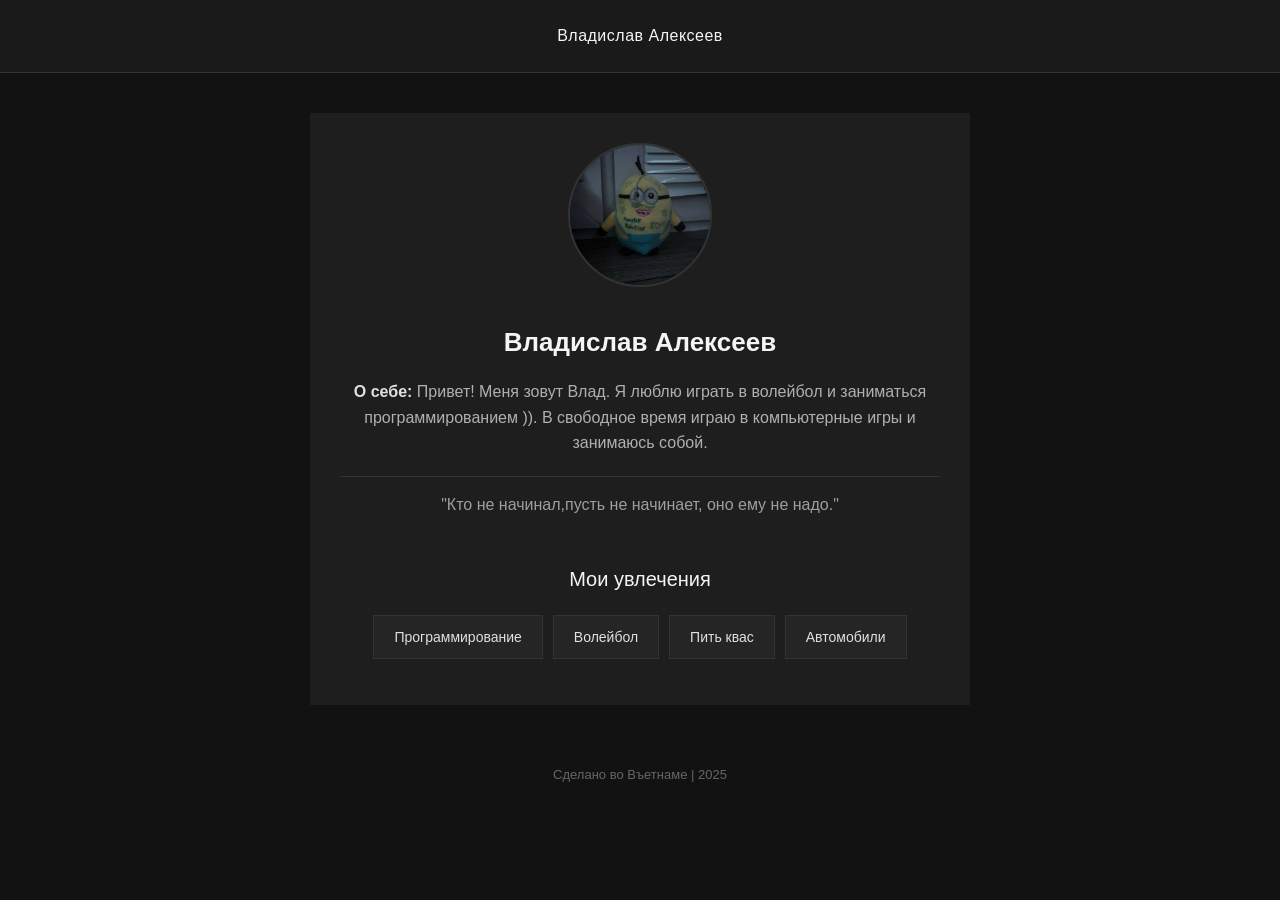
==== Alexeev.html @ e79a5b08 "Rename Pivnenko.html to Alexeev.html" ====
<html lang="ru">
<head>
  <meta charset="UTF-8">
  <meta name="viewport" content="width=device-width, initial-scale=1.0">
  <title>Страница о человеке</title>
  <link rel="stylesheet" href="style.css">
</head>
<body>

<header>
  <a href="Pivnenko.html">Владислав Алексеев</a>
</header>

<section class="profile">
  <img src="photo/minon.jpg" alt="Фото человека">
  <h1>Владислав Алексеев</h1>
  <p><strong>О себе:</strong> Привет! Меня зовут Влад. Я люблю играть в волейбол и заниматься программированием )). В свободное время играю в компьютерные игры и занимаюсь собой.</p>
  <p><em>"Кто не начинал,пусть не начинает, оно ему не надо."</em></p>

  <div class="hobbies">
    <h2>Мои увлечения</h2>
    <ul>
      <li>Программирование</li>
      <li>Волейбол</li>
      <li>Пить квас</li>
      <li>Автомобили</li>
    </ul>
  </div>
</section>

<footer>
  Сделано во Въетнаме | 2025
</footer>

</body>
</html>
---- style.css ----
/* style.css */
body {
  font-family: 'Arial', sans-serif;
  margin: 0;
  padding: 0;
  background-color: #121212;
  color: #e0e0e0;
  line-height: 1.6;
}

header {
  background-color: #1a1a1a;
  padding: 15px 0;
  display: flex;
  justify-content: center;
  border-bottom: 1px solid #333;
}

header a {
  color: #f5f5f5;
  text-decoration: none;
  padding: 8px 20px;
  font-weight: 500;
  letter-spacing: 0.5px;
  transition: color 0.3s ease;
}

header a:hover {
  color: #9e9e9e;
}

.profile {
  max-width: 600px;
  margin: 40px auto;
  padding: 30px;
  text-align: center;
  background-color: #1e1e1e;
  border-radius: 0;
}

.profile img {
  width: 140px;
  height: 140px;
  object-fit: cover;
  border-radius: 50%;
  margin-bottom: 25px;
  border: 2px solid #333;
}

.profile h1 {
  margin: 10px 0 15px;
  font-size: 26px;
  font-weight: 600;
  color: #f5f5f5;
}

.profile p {
  color: #b0b0b0;
  margin-bottom: 15px;
}

.profile p strong {
  color: #e0e0e0;
}

.profile p em {
  display: block;
  margin-top: 20px;
  font-style: normal;
  color: #9e9e9e;
  padding: 15px;
  border-top: 1px solid #333;
  font-weight: 300;
}

.hobbies {
  margin-top: 30px;
}

.hobbies h2 {
  font-size: 20px;
  margin-bottom: 20px;
  font-weight: 500;
  color: #f5f5f5;
}

.hobbies ul {
  list-style: none;
  padding: 0;
  display: flex;
  flex-wrap: wrap;
  justify-content: center;
  gap: 10px;
}

.hobbies ul li {
  padding: 10px 20px;
  background-color: #252525;
  border: 1px solid #333;
  border-radius: 0;
  font-size: 14px;
}

footer {
  text-align: center;
  margin: 60px 0 30px;
  color: #666;
  font-size: 13px;
}
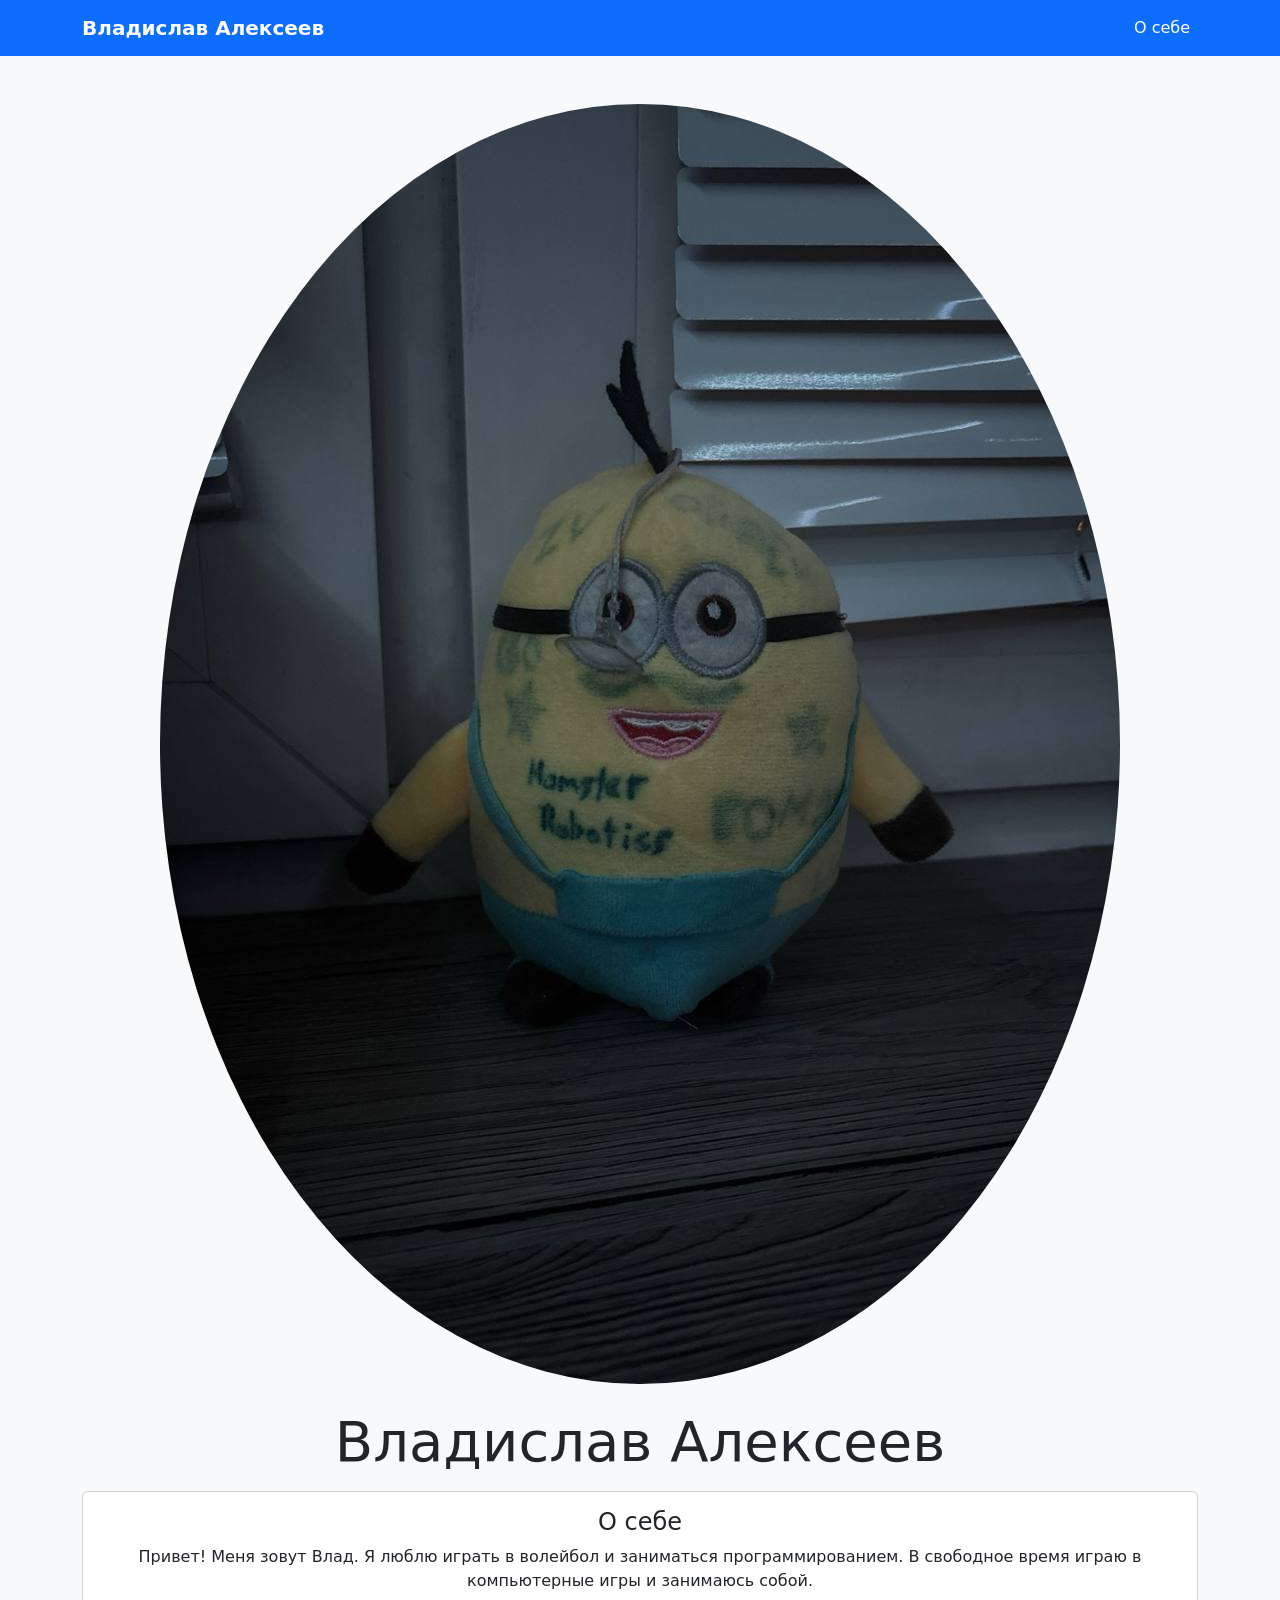
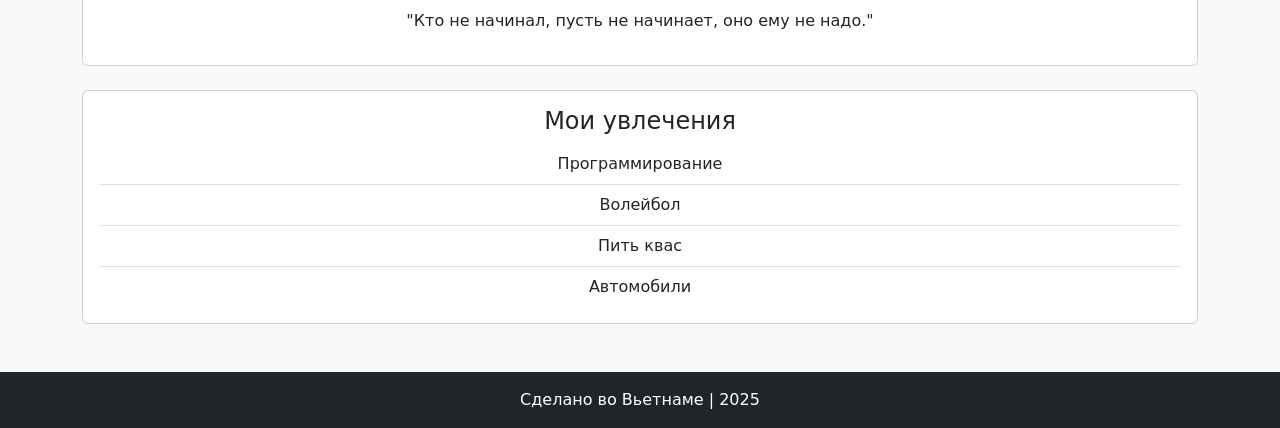
==== commit 80a3f497: "Update Alexeev.html" ====
--- a/Alexeev.html
+++ b/Alexeev.html
@@ -1,36 +1,62 @@
+<!DOCTYPE html>
 <html lang="ru">
 <head>
   <meta charset="UTF-8">
   <meta name="viewport" content="width=device-width, initial-scale=1.0">
-  <title>Страница о человеке</title>
-  <link rel="stylesheet" href="style.css">
+  <title>Владислав Алексеев | Визитка</title>
+  <link href="https://cdn.jsdelivr.net/npm/bootstrap@5.3.0/dist/css/bootstrap.min.css" rel="stylesheet" integrity="sha384-9ndCyUaIbzAi2FUVXJi0CjmCapSmO7SnpJef0486qhLnuZ2cdeRhO02iuK6FUUVM" crossorigin="anonymous">
 </head>
-<body>
+<body class="bg-light">
 
-<header>
-  <a href="Pivnenko.html">Владислав Алексеев</a>
-</header>
+  <nav class="navbar navbar-expand-lg navbar-dark bg-primary mb-5">
+    <div class="container">
+      <a class="navbar-brand fw-bold" href="Alexeev.html">Владислав Алексеев</a>
+      <button class="navbar-toggler" type="button" data-bs-toggle="collapse" data-bs-target="#navbarNav">
+        <span class="navbar-toggler-icon"></span>
+      </button>
+      <div class="collapse navbar-collapse" id="navbarNav">
+        <ul class="navbar-nav ms-auto">
+          <li class="nav-item">
+            <a class="nav-link active" href="#about">О себе</a>
+          </li>
+        </ul>
+      </div>
+    </div>
+  </nav>
 
-<section class="profile">
-  <img src="photo/minon.jpg" alt="Фото человека">
-  <h1>Владислав Алексеев</h1>
-  <p><strong>О себе:</strong> Привет! Меня зовут Влад. Я люблю играть в волейбол и заниматься программированием )). В свободное время играю в компьютерные игры и занимаюсь собой.</p>
-  <p><em>"Кто не начинал,пусть не начинает, оно ему не надо."</em></p>
+  <div class="container my-5">
+    <section class="profile text-center mb-5">
+      <img src="photo/minon.jpg" alt="Фото Владислава Алексеева" class="profile-img rounded-circle mb-4">
+      <h1 class="display-4 mb-3">Владислав Алексеев</h1>
+      
+      <div class="card mb-4" id="about">
+        <div class="card-body">
+          <h2 class="card-title h4">О себе</h2>
+          <p class="card-text">Привет! Меня зовут Влад. Я люблю играть в волейбол и заниматься программированием. В свободное время играю в компьютерные игры и занимаюсь собой.</p>
+          <p class="quote mt-3">"Кто не начинал, пусть не начинает, оно ему не надо."</p>
+        </div>
+      </div>
 
-  <div class="hobbies">
-    <h2>Мои увлечения</h2>
-    <ul>
-      <li>Программирование</li>
-      <li>Волейбол</li>
-      <li>Пить квас</li>
-      <li>Автомобили</li>
-    </ul>
+      <div class="card" id="hobbies">
+        <div class="card-body">
+          <h2 class="card-title h4">Мои увлечения</h2>
+          <ul class="list-group list-group-flush">
+            <li class="list-group-item">Программирование</li>
+            <li class="list-group-item">Волейбол</li>
+            <li class="list-group-item">Пить квас</li>
+            <li class="list-group-item">Автомобили</li>
+          </ul>
+        </div>
+      </div>
+    </section>
   </div>
-</section>
 
-<footer>
-  Сделано во Въетнаме | 2025
-</footer>
+  <footer class="bg-dark text-white text-center py-3 mt-5">
+    <div class="container">
+      <p class="mb-0">Сделано во Вьетнаме | 2025</p>
+    </div>
+  </footer>
 
+  <script src="https://cdn.jsdelivr.net/npm/bootstrap@5.3.0/dist/js/bootstrap.bundle.min.js" integrity="sha384-geWF76RCwLtnZ8qwWowPQNguL3RmwHVBC9FhGdlKrxdiJJigb/j/68SIy3Te4Bkz" crossorigin="anonymous"></script>
 </body>
 </html>
